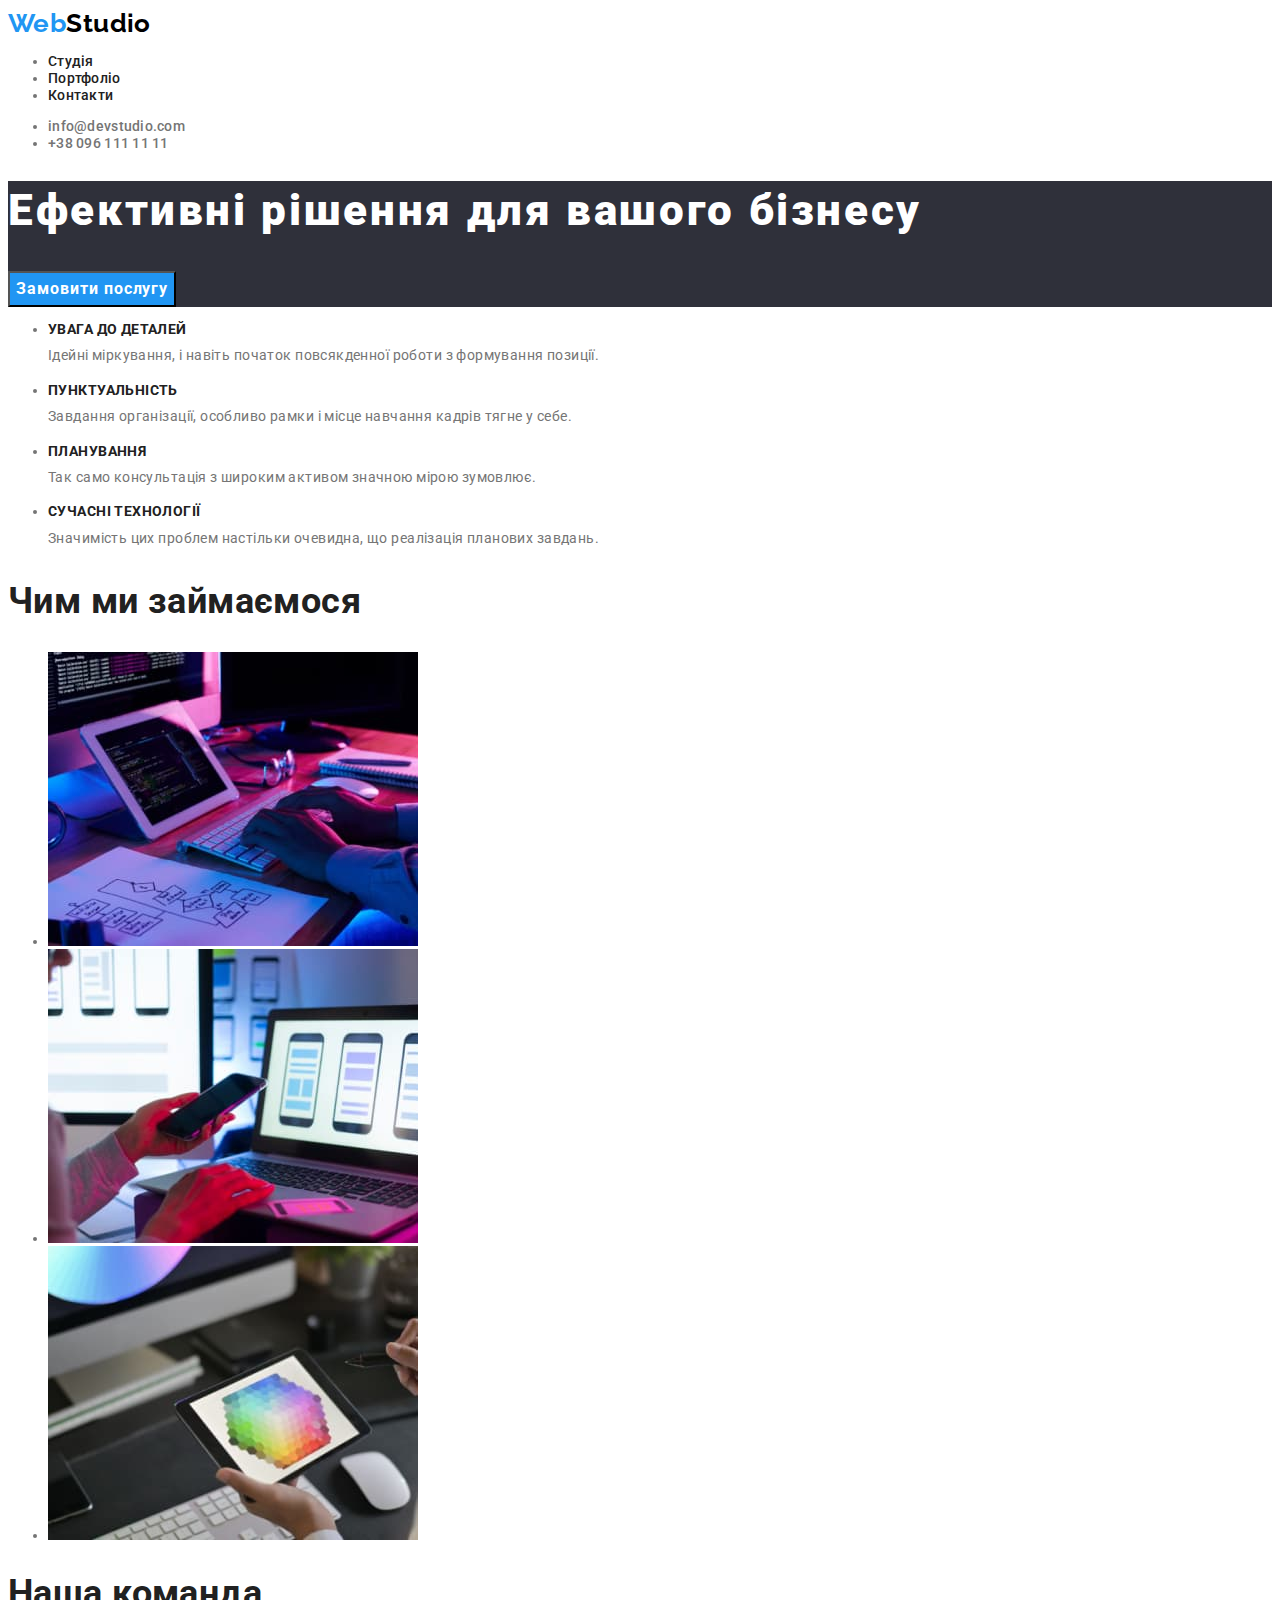
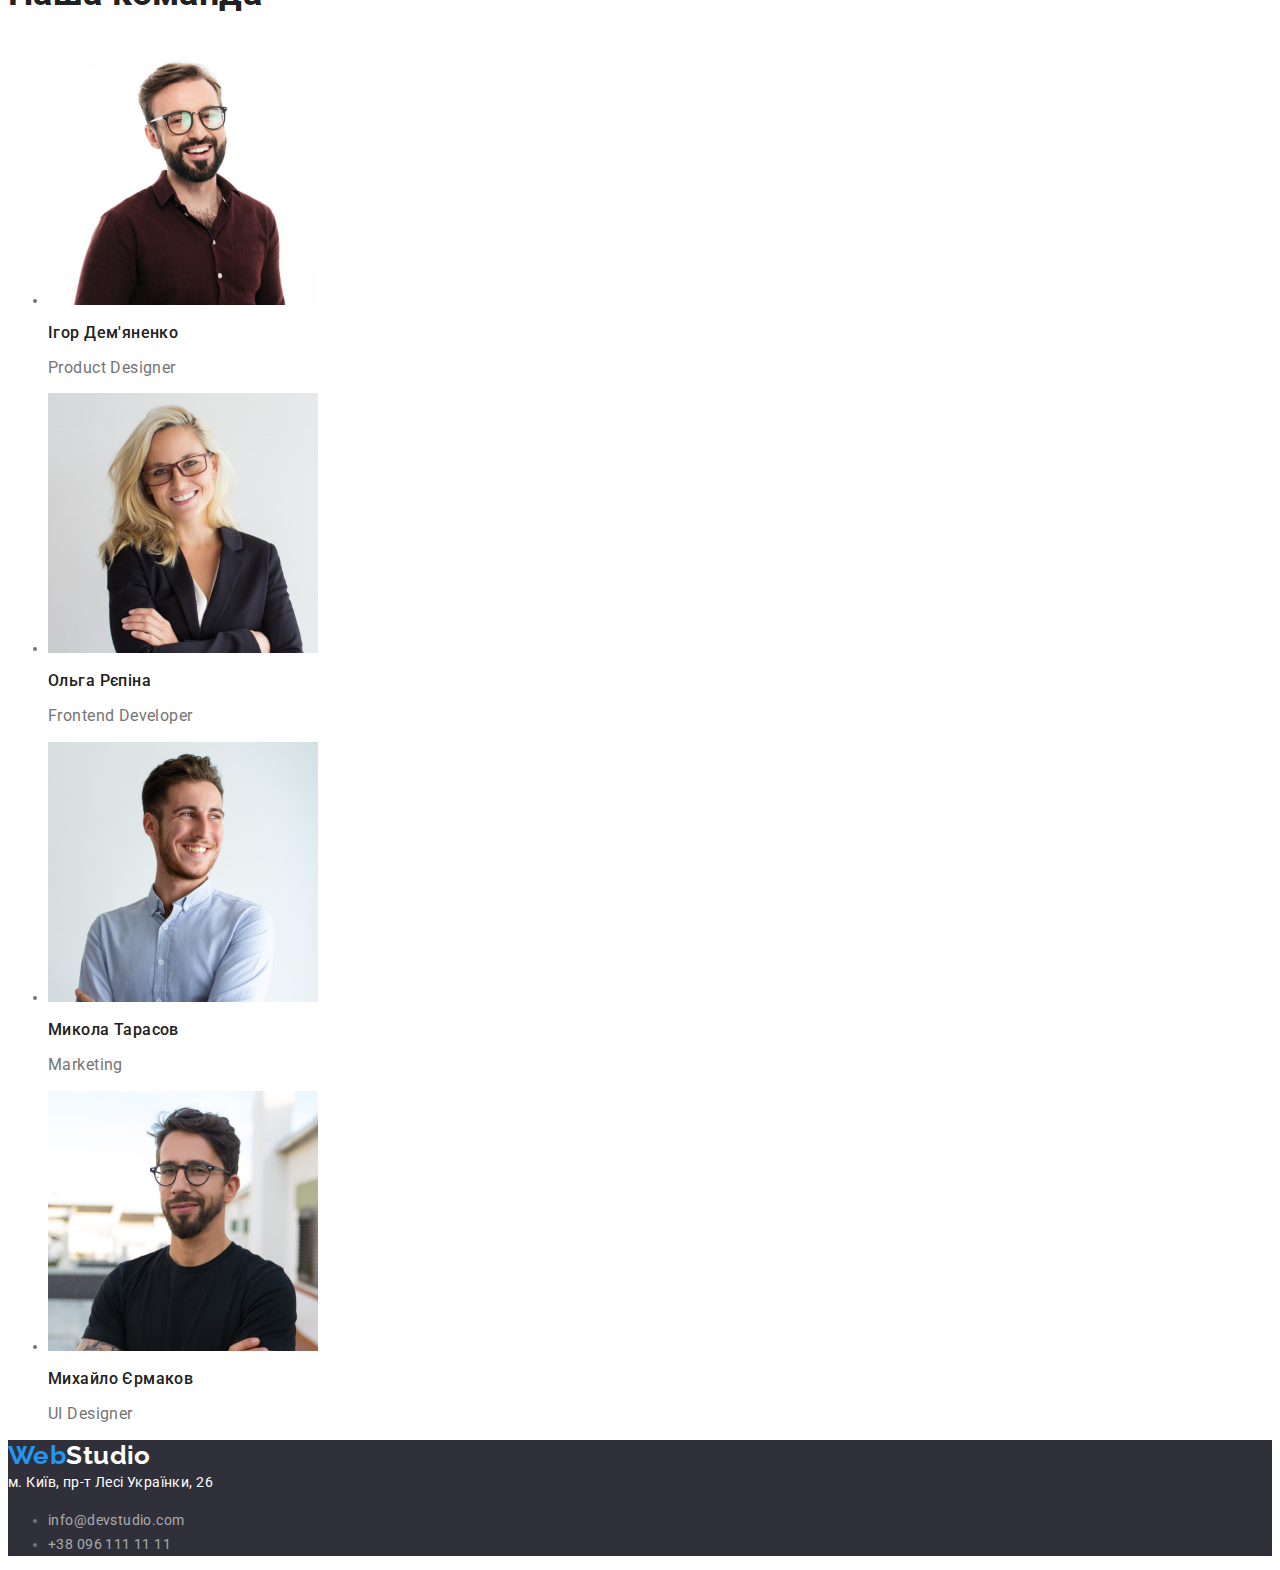
==== index.html @ 1eab0b40 "додає файли дз2" ====
<!DOCTYPE html>
<html lang="en">
<head>
    <meta charset="UTF-8">
    <meta http-equiv="X-UA-Compatible" content="IE=edge">
    <meta name="viewport" content="width=device-width, initial-scale=1.0">
    <title>Document</title>
    <link href="https://fonts.googleapis.com/css2?family=Raleway:wght@700&family=Roboto:wght@400;500;700;900&display=swap"rel="stylesheet">
    <link rel="stylesheet" href="./css/styles.css">
</head>

<body>
  
<header>

<a href="./index.html" class="logo link"><span class="first-part">Web</span><span class="last-part">Studio</span></a>

<nav>
    <ul class="site-nav">
        <li><a href="./index.html"class="site-nav-link link">Студія</a></li>
        <li><a href="./portfolio.html"class="site-nav-link link">Портфоліо</a></li>
        <li><a href=""class="site-nav-link link">Контакти</a></li>
    </ul>
</nav>

<ul class="header-contacts-list">
    <li class="header-contacts-item"><a href="mailto:info@devstudio.com"class="header-contacts-link link"  >info@devstudio.com</a></li>
    <li class="header-contacts-item"><a href="tel:+380961111111"class="header-contacts-link link"  >+38 096 111 11 11</a></li>
</ul>

</header>
<main>

<section class="hero">
    <h1 class="hero-title">Ефективні рішення для вашого бізнесу</h1>
    <button type="button" class="hero-btn btn" >Замовити послугу</button>
</section>

<section class="features" >
        <ul class="features-list">
            <li class="features-item">
                <h3 class="features-title">УВАГА ДО ДЕТАЛЕЙ</h3>
                <p class="features-text">Ідейні міркування, і навіть початок повсякденної роботи з формування позиції.</p>
            </li>
        
            <li class="features-item">
                <h3 class="features-title">ПУНКТУАЛЬНІСТЬ</h3>
                <p class="features-text">Завдання організації, особливо рамки і місце навчання кадрів тягне у себе.</p>
            </li>
        
            <li class="features-item">
                <h3 class="features-title">ПЛАНУВАННЯ</h3>
                <p class="features-text">Так само консультація з широким активом значною мірою зумовлює.</p>
            </li>
        
            <li class="features-item">
                <h3 class="features-title">СУЧАСНІ ТЕХНОЛОГІЇ</h3>
                <p class="features-text">Значимість цих проблем настільки очевидна, що реалізація планових завдань.</p>
            </li>
        </ul>
</section>

<section class="world">
        <h2 class="world-title">Чим ми займаємося</h2>
    <ul class="world-list">
        <li class="world-item"><img src="./images/box1.jpg" alt="Чоловік працює за компютером" width="370"></li>
        <li class="world-item"><img src="./images/box2.jpg" alt="Жіна працює за ноутбуком" width="370"></li>
        <li class="world-item"><img src="./images/box3.jpg" alt="Жінка малює на планшеті" width="370"></li>
    </ul>
</section>

<section class="teams">
    <h2 class="teams-title">Наша команда</h2>
    <ul class="teams-list">
      
        <li class="teams-item">
            <img src="./images/img1.jpg" alt="Ігор Дем'яненко" width="270" >
            <h3 class="teams-title-name">Ігор Дем'яненко</h3>
            <p class="team-text">Product Designer</p>
        </li>

        <li class="teams-item">
            <img src="./images/img2.jpg" alt="Ольга Рєпіна" width="270">
            <h3 class="teams-title-name">Ольга Рєпіна</h3>
            <p class="team-text">Frontend Developer</p>
        </li>

        <li class="teams-item">
            <img src="./images/img3.jpg" alt="Микола Тарасов" width="270">
            <h3 class="teams-title-name">Микола Тарасов</h3>
            <p class="team-text">Marketing</p>
        </li>

        <li class="teams-item">
            <img src="./images/img4.jpg" alt="Михайло Єрмаков" width="270">
            <h3 class="teams-title-name">Михайло Єрмаков</h3>
            <p class="team-text">UI Designer</p>
        </li>

    </ul>
</section>

</main>

<footer class="footer">

    <a  href="./index.html"class="logo link"><span class="footer-first-part">Web</span><span class="footer-last-part">Studio</span></a>
    <address class="address">м. Київ, пр-т Лесі Українки, 26</address>
    <ul class="footer-contacts-list">
        <li class="footer-contacts-item"><a href="mailto:info@devstudio.com"class="footer-contacts-link link">info@devstudio.com</a></li>
        <li class="footer-contacts-item"><a href="tel:+380961111111"class="footer-contacts-link link">+38 096 111 11 11</a></li>
    </ul>

</footer>


</body>
</html>
---- css/styles.css ----
/* Основной цвет текста #212121 */
/* Вторичный цвет текста #757575 */
/* белый #FFFFFF */
/* фон #2F303A */
/* акцент #2196F3 */
/* адрес color: rgba(255, 255, 255, 0.6); */
:root {
    --main-text-color:#212121;
    --accent-color:#2196F3;
    --white-color:#FFFFFF;
    --main-color:#757575;
    --gray-color:#2F303A;
} 


body{
    background-color: var(--white-color);
    color: var(--main-color);
    font-family: Roboto, sans-serif; 
    font-size: 14px;
    letter-spacing: 0.03em;
}
/* button */


.btn {
    cursor: pointer;
}
/* link */
 .link {
    text-decoration: none;
 }
 

/* logo */
.logo {
    font-family: Raleway, sans-serif;
    font-weight: 700;
    font-size: 26px;
    line-height: 1.2;
}
.first-part{
color: var(--accent-color);
}
.last-part{
   color: #000000;
}
/* header */
.site-nav-link {
    color:var(--main-text-color);
    font-weight: 500;
    line-height: 1.14;
    letter-spacing: 0.02em;
}
.site-nav-link:hover,
.site-nav-link:focus{
color: var(--accent-color);
}


.header-contacts-link{
    color: var(--main-color);
    font-weight: 500;
    line-height: 1.14;
    letter-spacing: 0.02em;
}
.header-contacts-link:hover,
.header-contacts-link:focus{
color: var(--accent-color);
}

/* section hero */

.hero{
    background-color: var(--gray-color)
}

.hero-title {
    color: var(--white-color);
    font-weight: 900;
    font-size: 44px;
    line-height: 1.36;
    letter-spacing: 0.06em;
}
.hero-btn{
    font-weight: 700;
    font-size: 16px;
    line-height: 1.87;
    letter-spacing: 0.06em;
    color: var(--white-color);
    font-family: inherit;
    background-color: var(--accent-color);

}


/* features */
.features-title{
    font-weight: 700;
    font-size: 14px;
    line-height: 1.14px;
    color: var(--main-text-color);
}
 .features-text {
     font-size: 14px;
     line-height: 1.7;
 }
/* section-world */
.world-title{
    font-weight: 700;
    font-size: 36px;
    line-height: 42px;
    color:var(--main-text-color);
}


/* teams */
.teams-title{
    font-weight: 700;
    font-size: 36px;
    line-height: 1.16;
    color: var(--main-text-color);
}

.teams-title-name{
    font-weight: 500;
    font-size: 16px;
    line-height: 1.18;     
    color: var(--main-text-color);
}
.team-text{
    font-size: 16px;
    line-height: 1.18;
}

/* footer */
.footer{
    background-color: var(--gray-color);
}
.footer-first-part{
    color: var(--accent-color)
}
.footer-last-part{
color: var(--white-color);
}

.footer-contacts-link {
    color: rgba(255, 255, 255, 0.6);
    line-height: 1.7;
}
.footer-contacts-link:hover,
.footer-contacts-link:focus {
    color: var(--accent-color);
}
.address{
    line-height: 1.71;      
    color: #FFFFFF;
    font-style: normal;
}
/* gallery-btn */
.gallery{


}
.gallery-btn {
    font-weight: 500;
    font-size: 16px;
    line-height: 1.6;
    color: var(--main-text-color);
    font-family: inherit;
}
.gallery-btn:hover,
.gallery-btn:focus
{
    color: var(--white-color);
    background-color: var(--accent-color);
}



/* gallery-title */
.gallery-title{
    font-weight: 700;
    font-size: 18px;
    line-height: 2;
    letter-spacing: 0.06em;
    color: #212121;
}
.gallery-text{
    font-size: 16px;
    line-height: 30px;
    color: #757575;
}
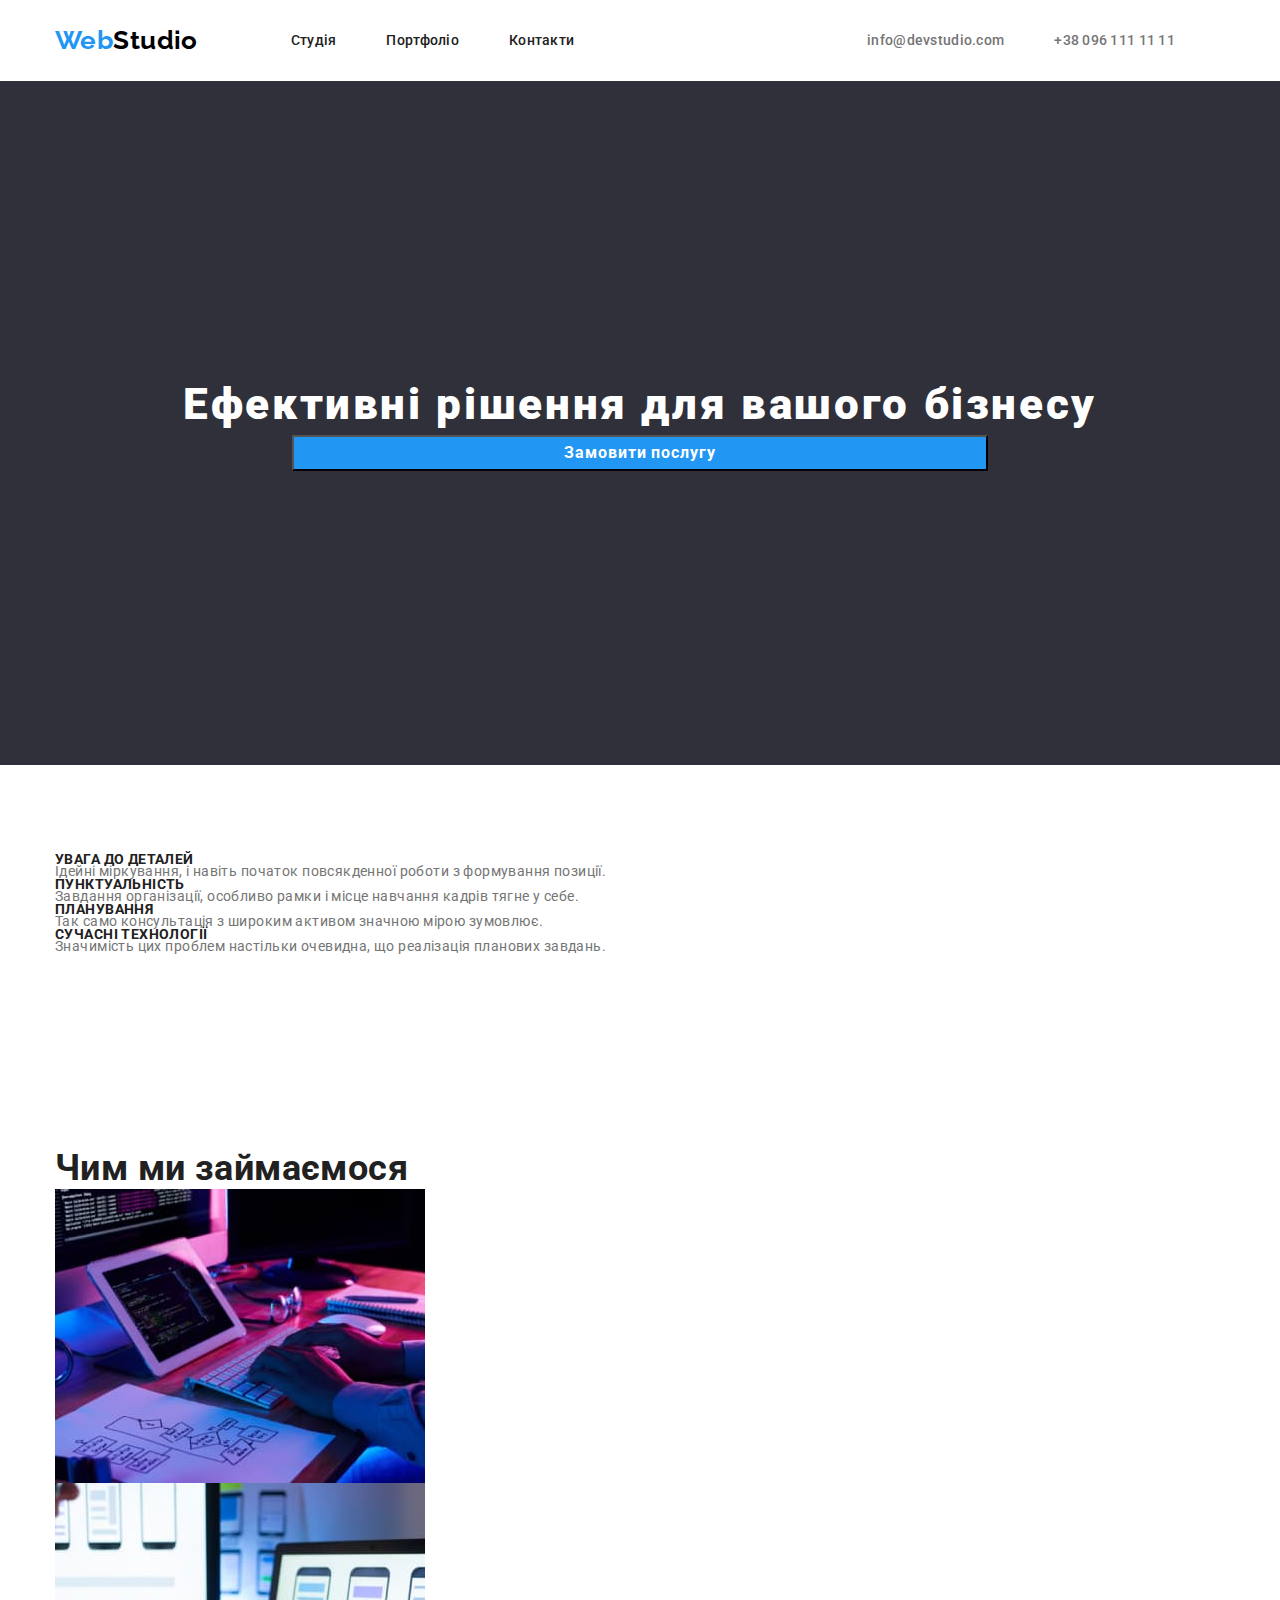
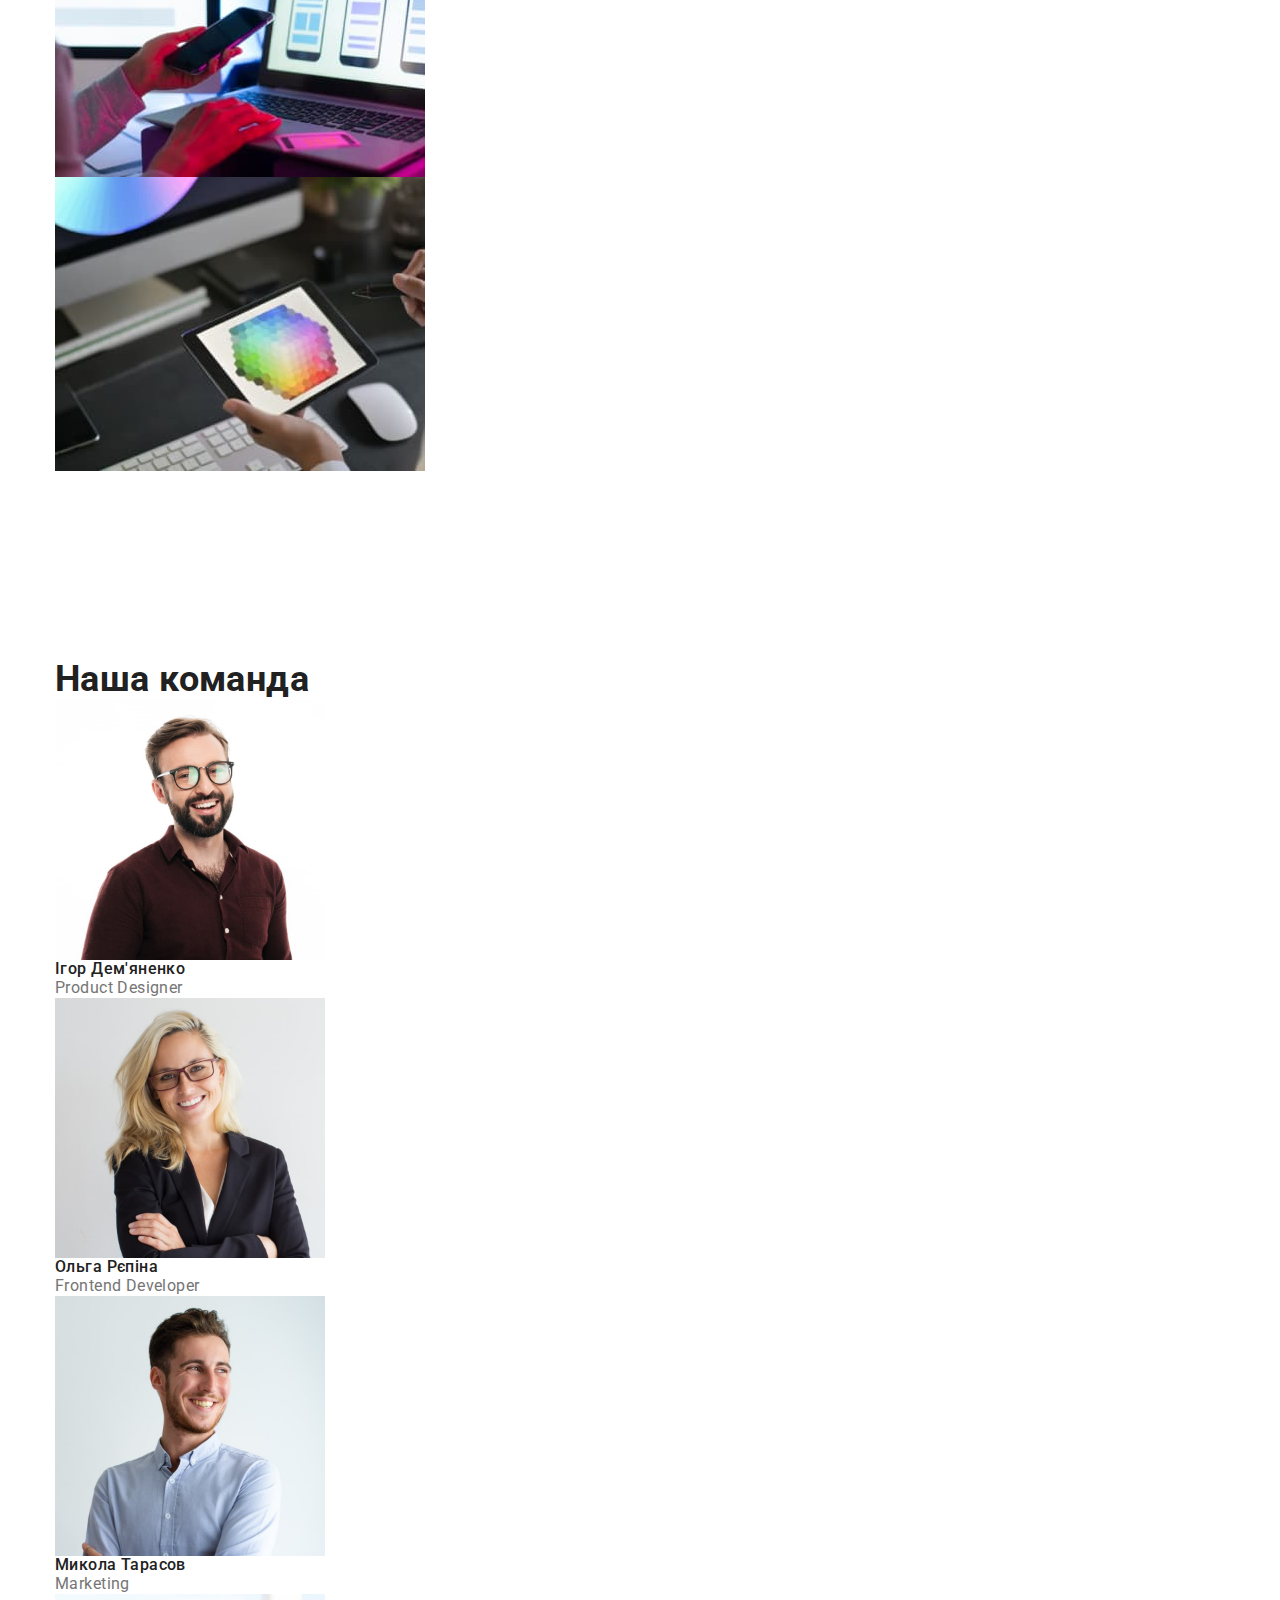
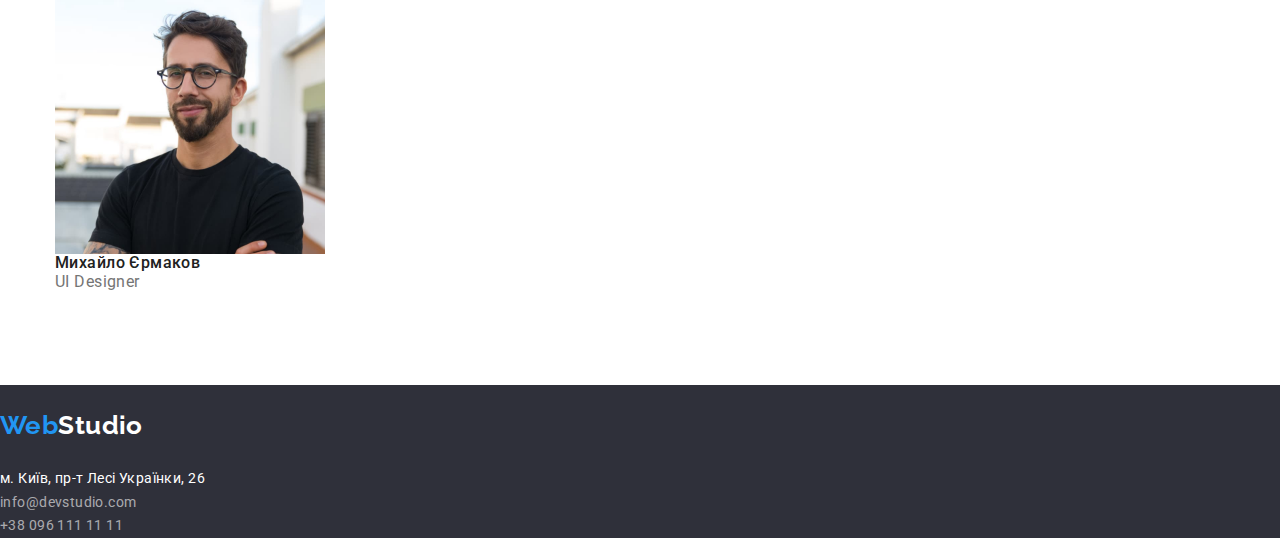
==== commit b1a5c323: "додає позиціювання елеметнтів хедера" ====
--- a/index.html
+++ b/index.html
@@ -5,39 +5,45 @@
     <meta http-equiv="X-UA-Compatible" content="IE=edge">
     <meta name="viewport" content="width=device-width, initial-scale=1.0">
     <title>Document</title>
-    <link href="https://fonts.googleapis.com/css2?family=Raleway:wght@700&family=Roboto:wght@400;500;700;900&display=swap"rel="stylesheet">
+    <link rel="stylesheet" href="https://fonts.googleapis.com/css2?family=Raleway:wght@700&family=Roboto:wght@400;500;700;900&display=swap">
+    <link rel="stylesheet" href="https://cdn.jsdelivr.net/npm/modern-normalize@1.1.0/modern-normalize.min.css">
     <link rel="stylesheet" href="./css/styles.css">
 </head>
 
 <body>
   
 <header>
+<div class="header-container container">
 
-<a href="./index.html" class="logo link"><span class="first-part">Web</span><span class="last-part">Studio</span></a>
+    <a href="./index.html" class="logo link"><span class="first-part">Web</span><span class="last-part">Studio</span></a>
 
-<nav>
-    <ul class="site-nav">
-        <li><a href="./index.html"class="site-nav-link link">Студія</a></li>
-        <li><a href="./portfolio.html"class="site-nav-link link">Портфоліо</a></li>
-        <li><a href=""class="site-nav-link link">Контакти</a></li>
+    <nav class="header-nav">
+        <ul class="site-nav list ">
+            <li class="site-nav-item"><a href="./index.html"class="site-nav-link link">Студія</a></li>
+            <li class="site-nav-item"><a href="./portfolio.html"class="site-nav-link link">Портфоліо</a></li>
+            <li class="site-nav-item"><a href=""class="site-nav-link link">Контакти</a></li>
+        </ul>
+    </nav>
+
+    <ul class="header-contacts-list list">
+        <li class="header-contacts-item"><a href="mailto:info@devstudio.com"class="header-contacts-link link"  >info@devstudio.com</a></li>
+        <li class="header-contacts-item"><a href="tel:+380961111111"class="header-contacts-link link"  >+38 096 111 11 11</a></li>
     </ul>
-</nav>
-
-<ul class="header-contacts-list">
-    <li class="header-contacts-item"><a href="mailto:info@devstudio.com"class="header-contacts-link link"  >info@devstudio.com</a></li>
-    <li class="header-contacts-item"><a href="tel:+380961111111"class="header-contacts-link link"  >+38 096 111 11 11</a></li>
-</ul>
-
+</div>
 </header>
 <main>
 
-<section class="hero">
-    <h1 class="hero-title">Ефективні рішення для вашого бізнесу</h1>
-    <button type="button" class="hero-btn btn" >Замовити послугу</button>
+<section class="hero section">
+    
+<div class="hero-container">
+        <h1 class="hero-title">Ефективні рішення для вашого бізнесу</h1>
+        <button type="button" class="hero-btn btn">Замовити послугу</button>
+</div>
 </section>
 
-<section class="features" >
-        <ul class="features-list">
+<section class="features section" >
+       <div class="container">
+        <ul class="features-list list">
             <li class="features-item">
                 <h3 class="features-title">УВАГА ДО ДЕТАЛЕЙ</h3>
                 <p class="features-text">Ідейні міркування, і навіть початок повсякденної роботи з формування позиції.</p>
@@ -58,46 +64,51 @@
                 <p class="features-text">Значимість цих проблем настільки очевидна, що реалізація планових завдань.</p>
             </li>
         </ul>
+       </div>
 </section>
 
-<section class="world">
+<section class="world section">
+      <div class="container">
         <h2 class="world-title">Чим ми займаємося</h2>
-    <ul class="world-list">
-        <li class="world-item"><img src="./images/box1.jpg" alt="Чоловік працює за компютером" width="370"></li>
-        <li class="world-item"><img src="./images/box2.jpg" alt="Жіна працює за ноутбуком" width="370"></li>
-        <li class="world-item"><img src="./images/box3.jpg" alt="Жінка малює на планшеті" width="370"></li>
-    </ul>
+        <ul class="world-list list">
+            <li class="world-item"><img src="./images/box1.jpg" alt="Чоловік працює за компютером" width="370"></li>
+            <li class="world-item"><img src="./images/box2.jpg" alt="Жіна працює за ноутбуком" width="370"></li>
+            <li class="world-item"><img src="./images/box3.jpg" alt="Жінка малює на планшеті" width="370"></li>
+        </ul>
+      </div>
 </section>
 
-<section class="teams">
+<section class="teams section">
+   <div class="container">
     <h2 class="teams-title">Наша команда</h2>
-    <ul class="teams-list">
-      
+    <ul class="teams-list list">
+    
         <li class="teams-item">
-            <img src="./images/img1.jpg" alt="Ігор Дем'яненко" width="270" >
+            <img src="./images/img1.jpg" alt="Ігор Дем'яненко" width="270">
             <h3 class="teams-title-name">Ігор Дем'яненко</h3>
             <p class="team-text">Product Designer</p>
         </li>
-
+    
         <li class="teams-item">
             <img src="./images/img2.jpg" alt="Ольга Рєпіна" width="270">
             <h3 class="teams-title-name">Ольга Рєпіна</h3>
             <p class="team-text">Frontend Developer</p>
         </li>
-
+    
         <li class="teams-item">
             <img src="./images/img3.jpg" alt="Микола Тарасов" width="270">
             <h3 class="teams-title-name">Микола Тарасов</h3>
             <p class="team-text">Marketing</p>
         </li>
-
+    
         <li class="teams-item">
             <img src="./images/img4.jpg" alt="Михайло Єрмаков" width="270">
             <h3 class="teams-title-name">Михайло Єрмаков</h3>
             <p class="team-text">UI Designer</p>
         </li>
-
+    
     </ul>
+   </div>
 </section>
 
 </main>
@@ -106,7 +117,7 @@
 
     <a  href="./index.html"class="logo link"><span class="footer-first-part">Web</span><span class="footer-last-part">Studio</span></a>
     <address class="address">м. Київ, пр-т Лесі Українки, 26</address>
-    <ul class="footer-contacts-list">
+    <ul class="footer-contacts-list list">
         <li class="footer-contacts-item"><a href="mailto:info@devstudio.com"class="footer-contacts-link link">info@devstudio.com</a></li>
         <li class="footer-contacts-item"><a href="tel:+380961111111"class="footer-contacts-link link">+38 096 111 11 11</a></li>
     </ul>
--- a/css/styles.css
+++ b/css/styles.css
@@ -20,20 +20,57 @@
     font-size: 14px;
     letter-spacing: 0.03em;
 }
+
+/* reset */
+
+h1,h2,h3,h4,h5,h6,p {
+    margin: 0;
+}
+img{
+    display: block;
+}
+
+
+.list {
+    list-style: none;
+    margin: 0;
+    padding: 0;
+}
+
+ .link {
+     text-decoration: none;
+ }
+
+
+
+/* reset end */
+.container{
+    width: 1200px;
+    margin: 0 auto;
+    padding: 0 15px;
+}
+
+.section{
+    padding-top: 94px;
+    padding-bottom: 94px;
+}
+
 /* button */
 
 
 .btn {
     cursor: pointer;
 }
-/* link */
- .link {
-    text-decoration: none;
- }
+
+
+ 
  
 
 /* logo */
 .logo {
+    padding: 25px 0;
+    margin-right: 93px;
+    display: block;
     font-family: Raleway, sans-serif;
     font-weight: 700;
     font-size: 26px;
@@ -46,7 +83,37 @@
    color: #000000;
 }
 /* header */
+
+.header-nav{
+    margin-right: auto;
+}
+  
+.header-container{
+    display: flex;
+    align-items: center;
+}
+
+ .site-nav{
+    display: flex;
+    align-items: center;
+ }
+
+ .site-nav-item:not(:last-child)
+ {
+    margin-right: 50px;
+ }
+
+ .header-contacts-list{
+    display: flex;
+    align-items: center;
+ }
+
+ .header-contacts-item{
+    margin-right: 50px;
+ }
+
 .site-nav-link {
+    padding: 40px 0;
     color:var(--main-text-color);
     font-weight: 500;
     line-height: 1.14;
@@ -76,6 +143,7 @@
 }
 
 .hero-title {
+    text-align: center;
     color: var(--white-color);
     font-weight: 900;
     font-size: 44px;
@@ -83,6 +151,9 @@
     letter-spacing: 0.06em;
 }
 .hero-btn{
+    width: 696px;
+    display: block;
+    margin: auto;
     font-weight: 700;
     font-size: 16px;
     line-height: 1.87;
@@ -90,9 +161,12 @@
     color: var(--white-color);
     font-family: inherit;
     background-color: var(--accent-color);
-
-}
-
+}
+
+.hero-container{
+    padding-top: 200px;
+    padding-bottom: 200px;
+}
 
 /* features */
 .features-title{
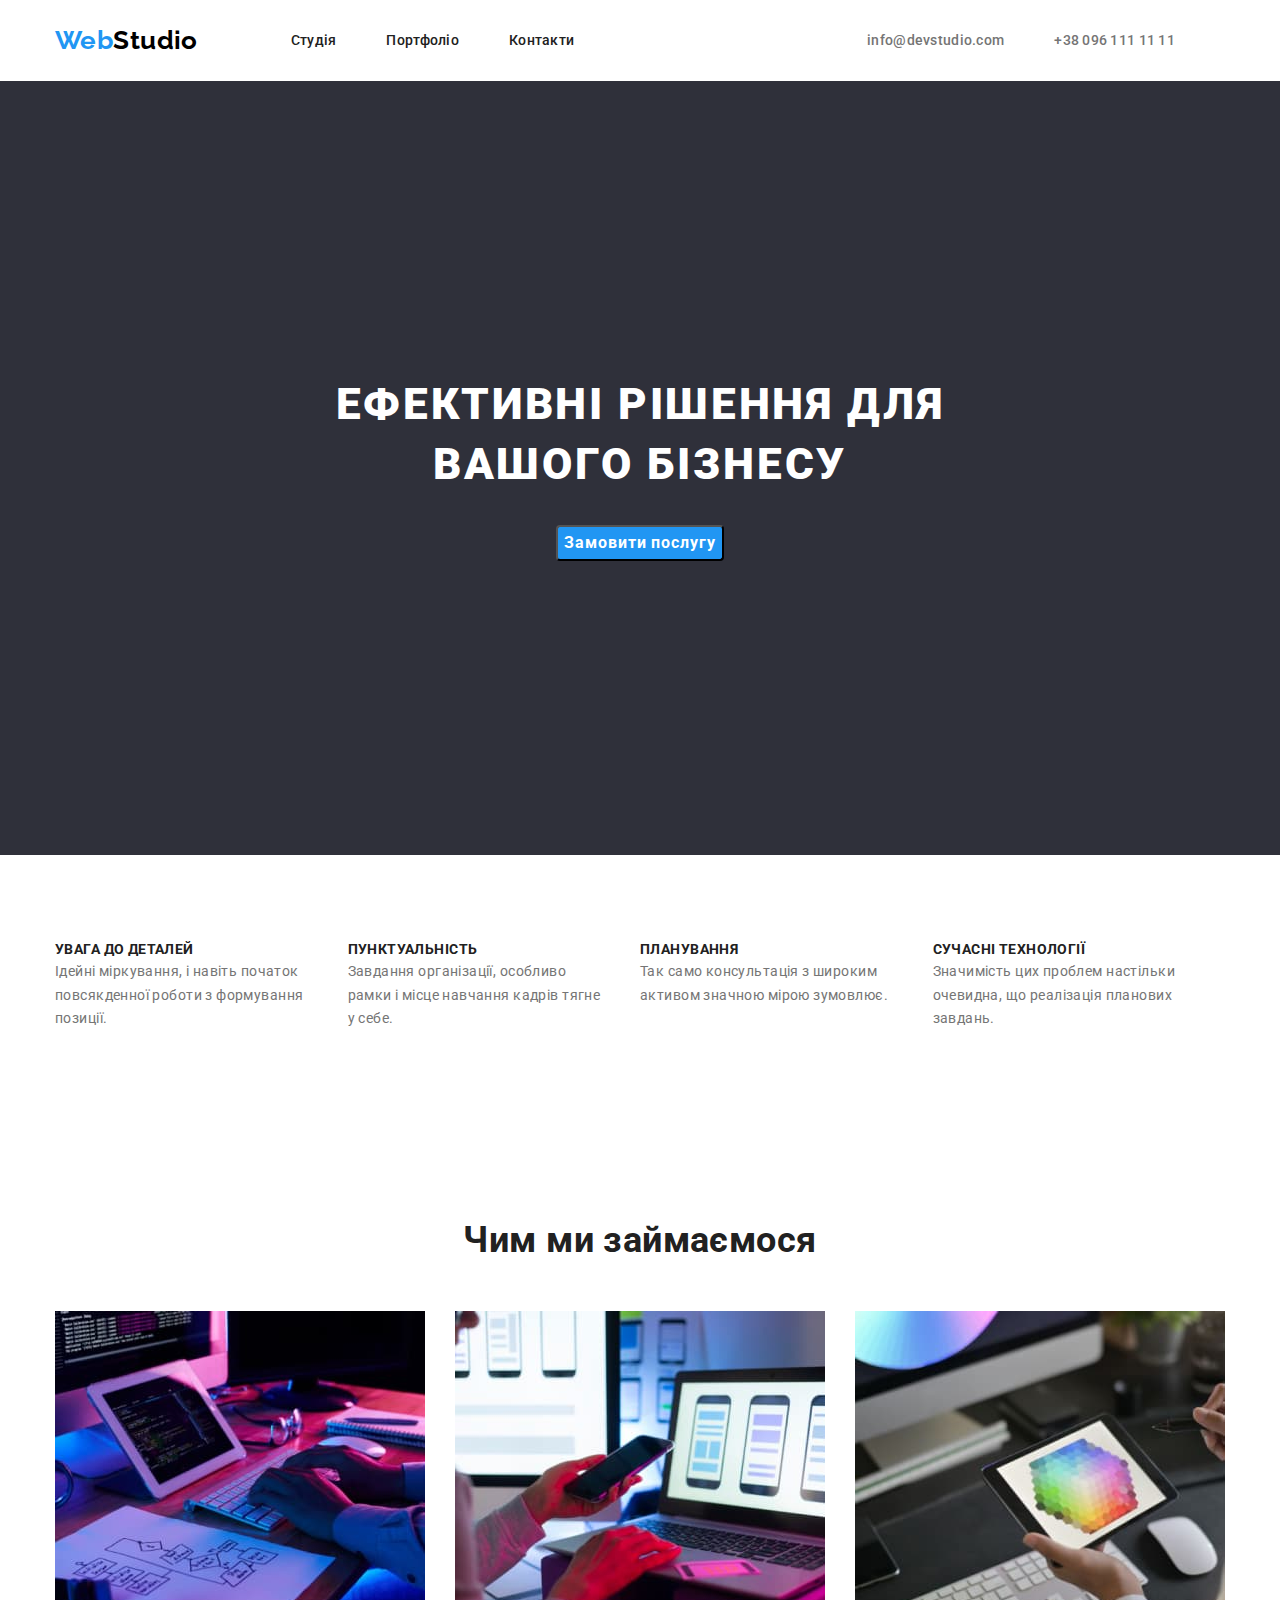
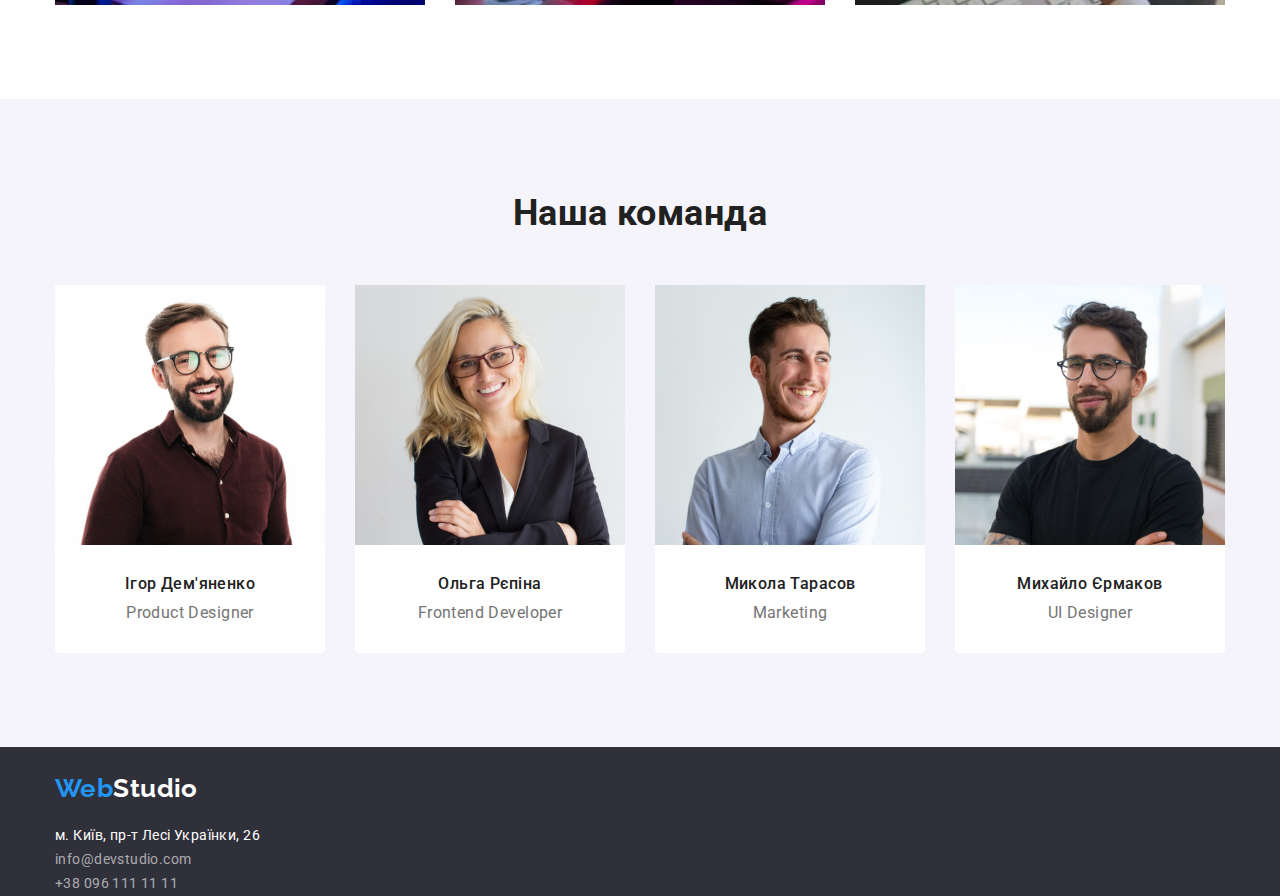
==== commit 824128ab: "додає позиціювання меіну" ====
--- a/index.html
+++ b/index.html
@@ -36,13 +36,13 @@
 <section class="hero section">
     
 <div class="hero-container">
-        <h1 class="hero-title">Ефективні рішення для вашого бізнесу</h1>
+        <h1 class="hero-title">ЕФЕКТИВНІ РІШЕННЯ ДЛЯ ВАШОГО БІЗНЕСУ</h1>
         <button type="button" class="hero-btn btn">Замовити послугу</button>
 </div>
 </section>
 
 <section class="features section" >
-       <div class="container">
+       <div class="features-container container">
         <ul class="features-list list">
             <li class="features-item">
                 <h3 class="features-title">УВАГА ДО ДЕТАЛЕЙ</h3>
@@ -68,7 +68,7 @@
 </section>
 
 <section class="world section">
-      <div class="container">
+      <div class="world-container container">
         <h2 class="world-title">Чим ми займаємося</h2>
         <ul class="world-list list">
             <li class="world-item"><img src="./images/box1.jpg" alt="Чоловік працює за компютером" width="370"></li>
@@ -81,47 +81,55 @@
 <section class="teams section">
    <div class="container">
     <h2 class="teams-title">Наша команда</h2>
-    <ul class="teams-list list">
+        <ul class="teams-list list">
     
-        <li class="teams-item">
-            <img src="./images/img1.jpg" alt="Ігор Дем'яненко" width="270">
-            <h3 class="teams-title-name">Ігор Дем'яненко</h3>
-            <p class="team-text">Product Designer</p>
-        </li>
+            <li class="teams-item">
+                <img src="./images/img1.jpg" alt="Ігор Дем'яненко" width="270">
+                <div class="team-wrapper">
+                    <h3 class="teams-title-name">Ігор Дем'яненко</h3>
+                    <p class="team-text">Product Designer</p>
+                </div>
+            </li>
+
+            <li class="teams-item">
+                <img src="./images/img2.jpg" alt="Ольга Рєпіна" width="270">
+                <div class="team-wrapper">
+                    <h3 class="teams-title-name">Ольга Рєпіна</h3>
+                    <p class="team-text">Frontend Developer</p>
+                </div>
+            </li>
+
+            <li class="teams-item">
+                <img src="./images/img3.jpg" alt="Микола Тарасов" width="270">
+                <div class="team-wrapper">
+                    <h3 class="teams-title-name">Микола Тарасов</h3>
+                    <p class="team-text">Marketing</p>
+                </div>
+            </li>
+
+            <li class="teams-item">
+                <img src="./images/img4.jpg" alt="Михайло Єрмаков" width="270">
+                <div class="team-wrapper"></div>
+                    <h3 class="teams-title-name">Михайло Єрмаков</h3>
+                    <p class="team-text">UI Designer</p>
+                </div>
+            </li>
     
-        <li class="teams-item">
-            <img src="./images/img2.jpg" alt="Ольга Рєпіна" width="270">
-            <h3 class="teams-title-name">Ольга Рєпіна</h3>
-            <p class="team-text">Frontend Developer</p>
-        </li>
-    
-        <li class="teams-item">
-            <img src="./images/img3.jpg" alt="Микола Тарасов" width="270">
-            <h3 class="teams-title-name">Микола Тарасов</h3>
-            <p class="team-text">Marketing</p>
-        </li>
-    
-        <li class="teams-item">
-            <img src="./images/img4.jpg" alt="Михайло Єрмаков" width="270">
-            <h3 class="teams-title-name">Михайло Єрмаков</h3>
-            <p class="team-text">UI Designer</p>
-        </li>
-    
-    </ul>
+        </ul>
    </div>
 </section>
 
 </main>
 
 <footer class="footer">
-
-    <a  href="./index.html"class="logo link"><span class="footer-first-part">Web</span><span class="footer-last-part">Studio</span></a>
-    <address class="address">м. Київ, пр-т Лесі Українки, 26</address>
-    <ul class="footer-contacts-list list">
-        <li class="footer-contacts-item"><a href="mailto:info@devstudio.com"class="footer-contacts-link link">info@devstudio.com</a></li>
-        <li class="footer-contacts-item"><a href="tel:+380961111111"class="footer-contacts-link link">+38 096 111 11 11</a></li>
-    </ul>
-
+    <div class="footer-container container" >
+        <a  href="./index.html"class="footer-logo link"><span class="footer-first-part">Web</span><span class="footer-last-part">Studio</span></a>
+        <address class="address">м. Київ, пр-т Лесі Українки, 26</address>
+        <ul class="footer-contacts-list list">
+            <li class="footer-contacts-item"><a href="mailto:info@devstudio.com"class="footer-contacts-link link">info@devstudio.com</a></li>
+            <li class="footer-contacts-item"><a href="tel:+380961111111"class="footer-contacts-link link">+38 096 111 11 11</a></li>
+        </ul>
+    </div>
 </footer>
 
 
--- a/css/styles.css
+++ b/css/styles.css
@@ -136,13 +136,17 @@
 color: var(--accent-color);
 }
 
-/* section hero */
+/* HERO*/
 
 .hero{
     background-color: var(--gray-color)
 }
 
 .hero-title {
+    margin-bottom: 30px;
+    margin-left: auto;
+    margin-right: auto;
+    width: 696px;
     text-align: center;
     color: var(--white-color);
     font-weight: 900;
@@ -151,7 +155,7 @@
     letter-spacing: 0.06em;
 }
 .hero-btn{
-    width: 696px;
+    border-radius: 4px;
     display: block;
     margin: auto;
     font-weight: 700;
@@ -170,17 +174,32 @@
 
 /* features */
 .features-title{
+    margin-bottom: 10px;
     font-weight: 700;
     font-size: 14px;
     line-height: 1.14px;
     color: var(--main-text-color);
 }
+  .features-list{
+    display: flex;
+  }
+
+ .features-item{
+    width: 270px;
+    flex-direction: row;
+    margin-right: 30px;
+ }
+
  .features-text {
      font-size: 14px;
      line-height: 1.7;
  }
 /* section-world */
+
+
 .world-title{
+    margin-bottom: 50px;
+    text-align: center;
     font-weight: 700;
     font-size: 36px;
     line-height: 42px;
@@ -188,8 +207,33 @@
 }
 
 
+.world-list{
+    display: flex;
+}
+.world-item{
+    margin-right: 30px;
+}
+
 /* teams */
+.teams{
+background: #F5F4FA;
+}
+
+.teams-list{
+    display: flex;
+    gap: 30px;
+}
+.team-wrapper{
+    padding-top: 30px;
+}
+.teams-item{
+    background-color: var(--white-color);
+    border-radius: 0px 0px 4px 4px;
+    flex-basis: calc((100% - 30px * 2) / 4);
+}
 .teams-title{
+    text-align: center;
+    margin-bottom: 50px;
     font-weight: 700;
     font-size: 36px;
     line-height: 1.16;
@@ -197,12 +241,16 @@
 }
 
 .teams-title-name{
+    text-align: center;
+    margin-bottom: 10px;
     font-weight: 500;
     font-size: 16px;
     line-height: 1.18;     
     color: var(--main-text-color);
 }
 .team-text{
+    text-align: center;
+    margin-bottom: 30px;
     font-size: 16px;
     line-height: 1.18;
 }
@@ -211,11 +259,26 @@
 .footer{
     background-color: var(--gray-color);
 }
+
+.footer-logo{
+   padding-top: 26px;
+   padding-bottom: 20px;
+    margin-right: 93px;
+    display: block;
+    font-family: Raleway, sans-serif;
+    font-weight: 700;
+    font-size: 26px;
+    line-height: 1.2;
+}
 .footer-first-part{
     color: var(--accent-color)
 }
 .footer-last-part{
 color: var(--white-color);
+}
+
+.footer-contacts-list{
+ 
 }
 
 .footer-contacts-link {
@@ -230,6 +293,11 @@
     line-height: 1.71;      
     color: #FFFFFF;
     font-style: normal;
+}
+
+.footer-container{
+display: block;
+   
 }
 /* gallery-btn */
 .gallery{
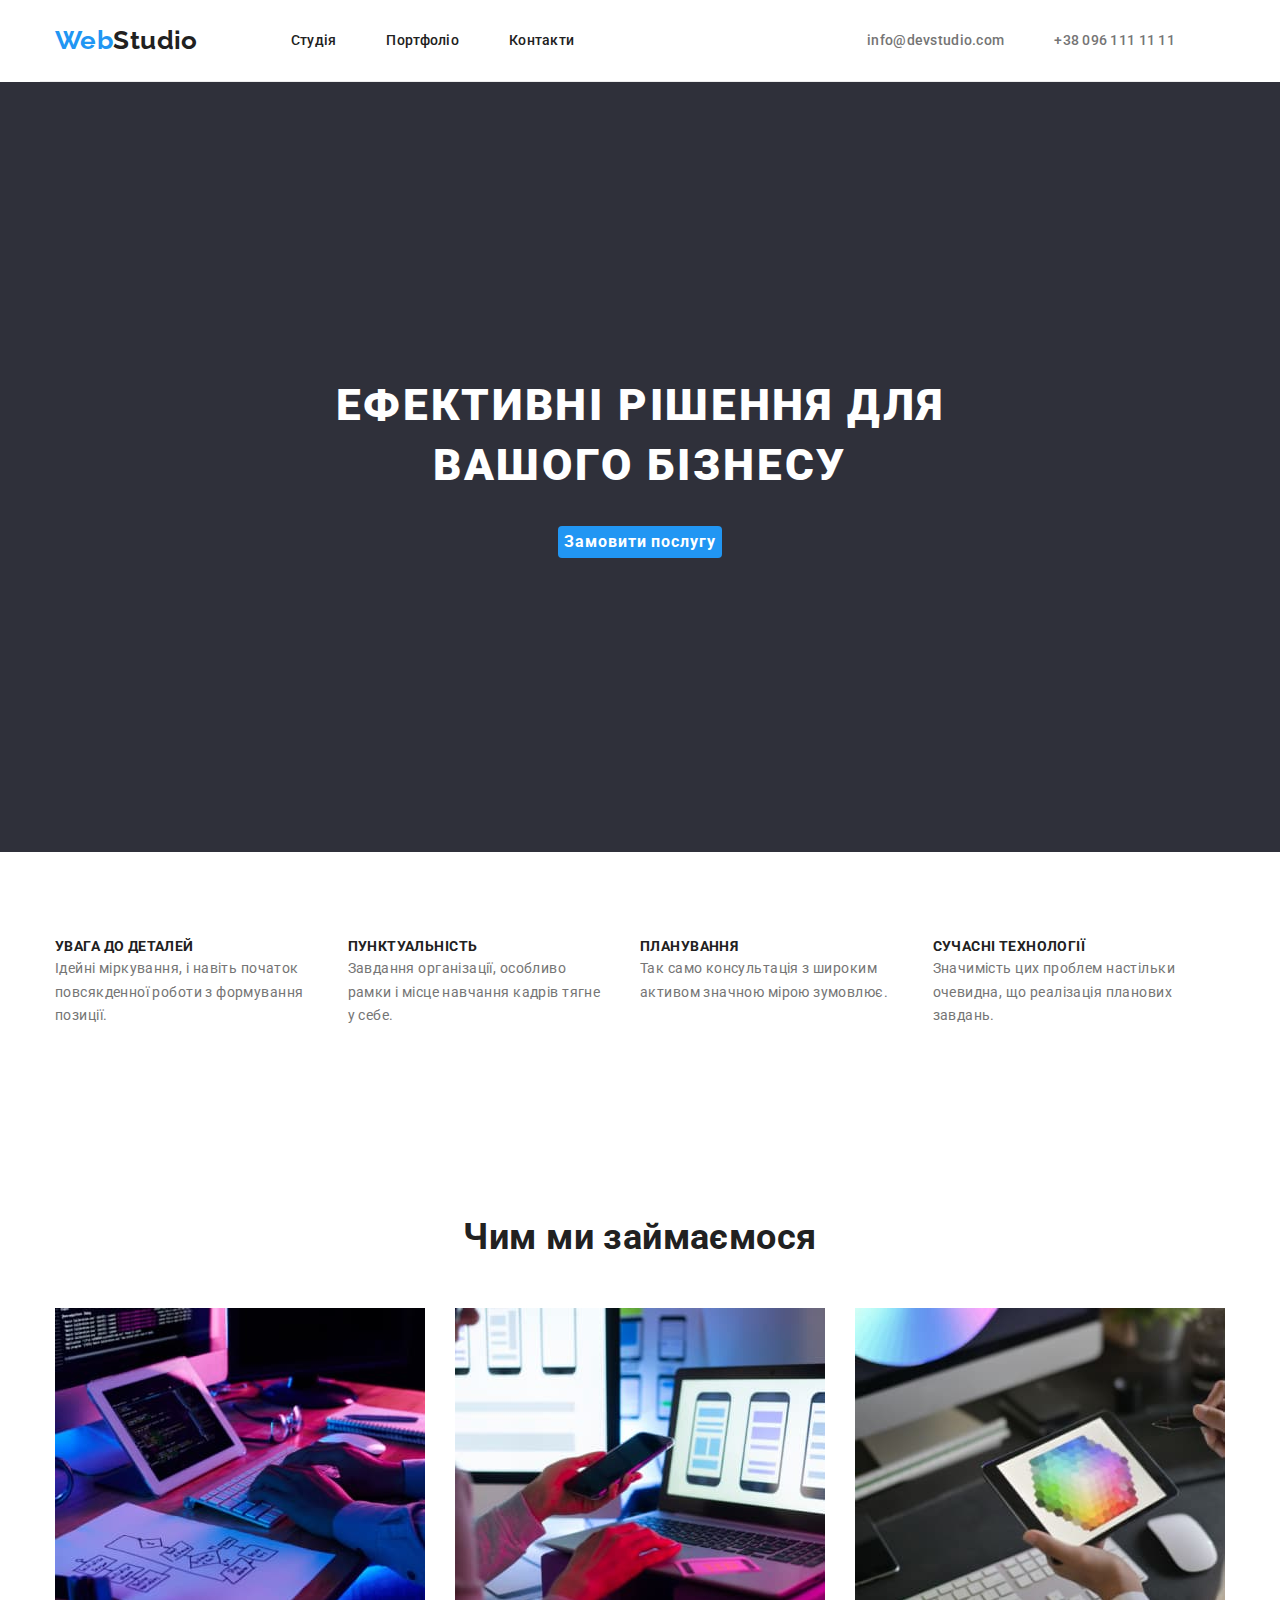
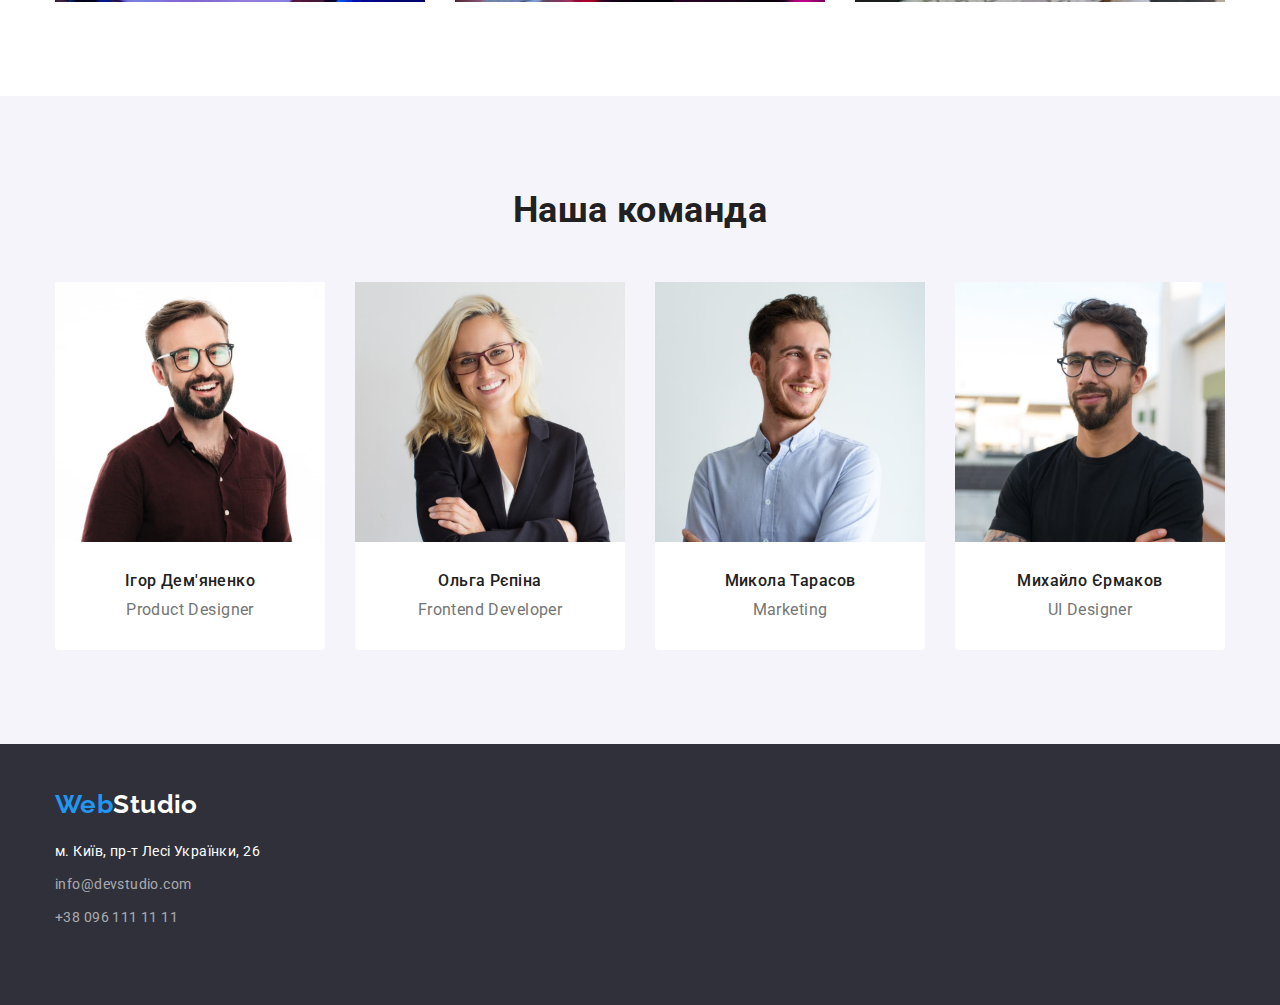
==== commit 1b2d77f2: "додає фінальне позиціювання" ====
--- a/index.html
+++ b/index.html
@@ -13,8 +13,9 @@
 <body>
   
 <header>
+   
 <div class="header-container container">
-
+    
     <a href="./index.html" class="logo link"><span class="first-part">Web</span><span class="last-part">Studio</span></a>
 
     <nav class="header-nav">
@@ -109,7 +110,7 @@
 
             <li class="teams-item">
                 <img src="./images/img4.jpg" alt="Михайло Єрмаков" width="270">
-                <div class="team-wrapper"></div>
+                <div class="team-wrapper">
                     <h3 class="teams-title-name">Михайло Єрмаков</h3>
                     <p class="team-text">UI Designer</p>
                 </div>
@@ -126,8 +127,8 @@
         <a  href="./index.html"class="footer-logo link"><span class="footer-first-part">Web</span><span class="footer-last-part">Studio</span></a>
         <address class="address">м. Київ, пр-т Лесі Українки, 26</address>
         <ul class="footer-contacts-list list">
-            <li class="footer-contacts-item"><a href="mailto:info@devstudio.com"class="footer-contacts-link link">info@devstudio.com</a></li>
-            <li class="footer-contacts-item"><a href="tel:+380961111111"class="footer-contacts-link link">+38 096 111 11 11</a></li>
+            <li class="footer-contacts-mailto"><a href="mailto:info@devstudio.com"class="footer-contacts-link link">info@devstudio.com</a></li>
+            <li class="footer-contacts-tel"><a href="tel:+380961111111"class="footer-contacts-link link">+38 096 111 11 11</a></li>
         </ul>
     </div>
 </footer>
--- a/css/styles.css
+++ b/css/styles.css
@@ -10,6 +10,7 @@
     --white-color:#FFFFFF;
     --main-color:#757575;
     --gray-color:#2F303A;
+    --line-color:#D9D9D9;
 } 
 
 
@@ -64,7 +65,6 @@
 
 
  
- 
 
 /* logo */
 .logo {
@@ -80,15 +80,17 @@
 color: var(--accent-color);
 }
 .last-part{
-   color: #000000;
+   color: var(--main-text-color)
 }
 /* header */
+
 
 .header-nav{
     margin-right: auto;
 }
   
 .header-container{
+    border-bottom: 1px solid #ECECEC;
     display: flex;
     align-items: center;
 }
@@ -155,6 +157,7 @@
     letter-spacing: 0.06em;
 }
 .hero-btn{
+    border: var(--accent-color);
     border-radius: 4px;
     display: block;
     margin: auto;
@@ -168,8 +171,8 @@
 }
 
 .hero-container{
-    padding-top: 200px;
-    padding-bottom: 200px;
+    margin-top: 200px;
+    margin-bottom: 200px;
 }
 
 /* features */
@@ -225,6 +228,7 @@
 }
 .team-wrapper{
     padding-top: 30px;
+    padding-bottom: 30px;
 }
 .teams-item{
     background-color: var(--white-color);
@@ -250,7 +254,6 @@
 }
 .team-text{
     text-align: center;
-    margin-bottom: 30px;
     font-size: 16px;
     line-height: 1.18;
 }
@@ -261,10 +264,10 @@
 }
 
 .footer-logo{
-   padding-top: 26px;
-   padding-bottom: 20px;
+    margin-top: 45px;
+    margin-bottom: 20px;
+    display: inline-block;
     margin-right: 93px;
-    display: block;
     font-family: Raleway, sans-serif;
     font-weight: 700;
     font-size: 26px;
@@ -277,8 +280,14 @@
 color: var(--white-color);
 }
 
-.footer-contacts-list{
- 
+
+.footer-contacts-mailto{
+    margin-bottom: 9px;
+}
+
+
+.footer-contacts-tel{
+    padding-bottom: 75px;
 }
 
 .footer-contacts-link {
@@ -290,13 +299,16 @@
     color: var(--accent-color);
 }
 .address{
+    margin-bottom: 9px;
     line-height: 1.71;      
     color: #FFFFFF;
     font-style: normal;
 }
 
 .footer-container{
-display: block;
+    /* margin-bottom: 26px;
+    display: block; */
+
    
 }
 /* gallery-btn */
@@ -305,6 +317,13 @@
 
 }
 .gallery-btn {
+    margin-right: 6px;
+    padding-right: 22px;
+    padding-left: 22px;
+    padding-top: 6px;
+    padding-bottom: 6px;
+    border-radius: 4px;
+    border: 0;
     font-weight: 500;
     font-size: 16px;
     line-height: 1.6;
@@ -318,18 +337,53 @@
     background-color: var(--accent-color);
 }
 
-
+.gallery-btn-list{
+    display: flex;
+    justify-content: center;
+    margin-bottom: 34px;
+    
+}
+
+
+
+
+
+
+.gallery-list{
+    gap: 30px;
+    display: flex;
+    flex-wrap: wrap;
+    padding: 0;
+    margin: 0;
+
+}
+
+
+.gallery-list-item{
+    display: inline-block;
+
+}
+.shadow-title{
+    display: none;
+}
 
 /* gallery-title */
 .gallery-title{
+    padding-left: 24px;
+    padding-right: 24px;
+    padding-top: 24px;
     font-weight: 700;
     font-size: 18px;
     line-height: 2;
     letter-spacing: 0.06em;
-    color: #212121;
+    color: var(--main-text-color);
 }
 .gallery-text{
+    padding-left: 24px;
+    padding-right: 24px;
+    padding-bottom: 24px;
+  
     font-size: 16px;
     line-height: 30px;
-    color: #757575;
+    color: var(--main-color);
 }